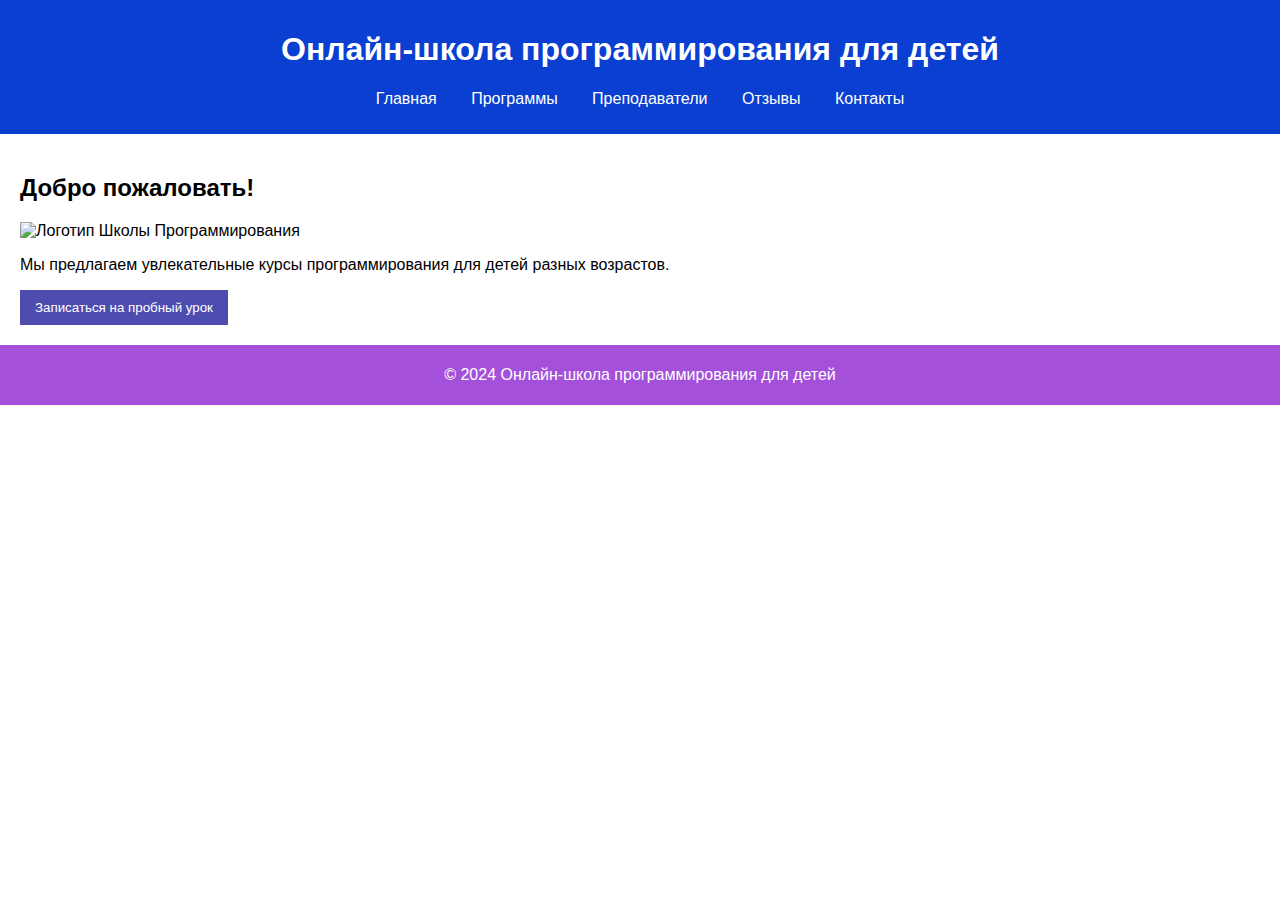
==== index.html @ 80635997 "Add files via upload" ====
<!DOCTYPE html>
<html lang="ru">
<head>
    <meta charset="UTF-8">
    <meta name="viewport" content="width=device-width, initial-scale=1.0">
    <title>Онлайн-школа программирования для детей</title>
    <link rel="stylesheet" href="style.css">
</head>
<body>
    <header>
        <h1>Онлайн-школа программирования для детей</h1>
        <nav>
            <ul>
                <li><a href="index.html">Главная</a></li>
                <li><a href="programs.html">Программы</a></li>
                <li><a href="teachers.html">Преподаватели</a></li>
                <li><a href="reviews.html">Отзывы</a></li>
                <li><a href="contact.html">Контакты</a></li>
            </ul>
        </nav>
    </header>
    <main>
        <h2>Добро пожаловать!</h2>
        <img src="C:\Users\veb2-23\Desktop\Новая папка/sk.png" alt="Логотип Школы Программирования" style="width: 70%; height: auto;">

        <p>Мы предлагаем увлекательные курсы программирования для детей разных возрастов.</p>
        <button onclick="location.href='signup.html'">Записаться на пробный урок</button>
    </main>
    <footer>
        <p>&copy; 2024 Онлайн-школа программирования для детей</p>
    </footer>
    <script src="script.js"></script>
</body>
</html>
---- style.css ----
body {
    font-family: Arial, sans-serif;
    margin: 0;
    padding: 0;
}

header {
    background-color: #0a3fd1;
    color: white;
    padding: 10px;
    text-align: center;
}

nav ul {
    list-style-type: none;
    padding: 0;
}

nav ul li {
    display: inline;
    margin: 0 15px;
}

nav ul li a {
    color: white;
    text-decoration: none;
}

main {
    padding: 20px;
}

footer {
    text-align: center;
    background-color: #a450db;
    color: white;
    padding: 5px 0;
    position: relative;
    bottom: 0;
    width: 100%;
}

button {
    background-color: #4e4caf;
    color: white;
    border: none;
    padding: 10px 15px;
    cursor: pointer;
}

form {
    display: flex;
    flex-direction: column;
}

form label {
    margin: 5px 0;
}

form input {
    margin-bottom: 10px;
    padding: 10px;
    border: 1px solid #ccc;
}
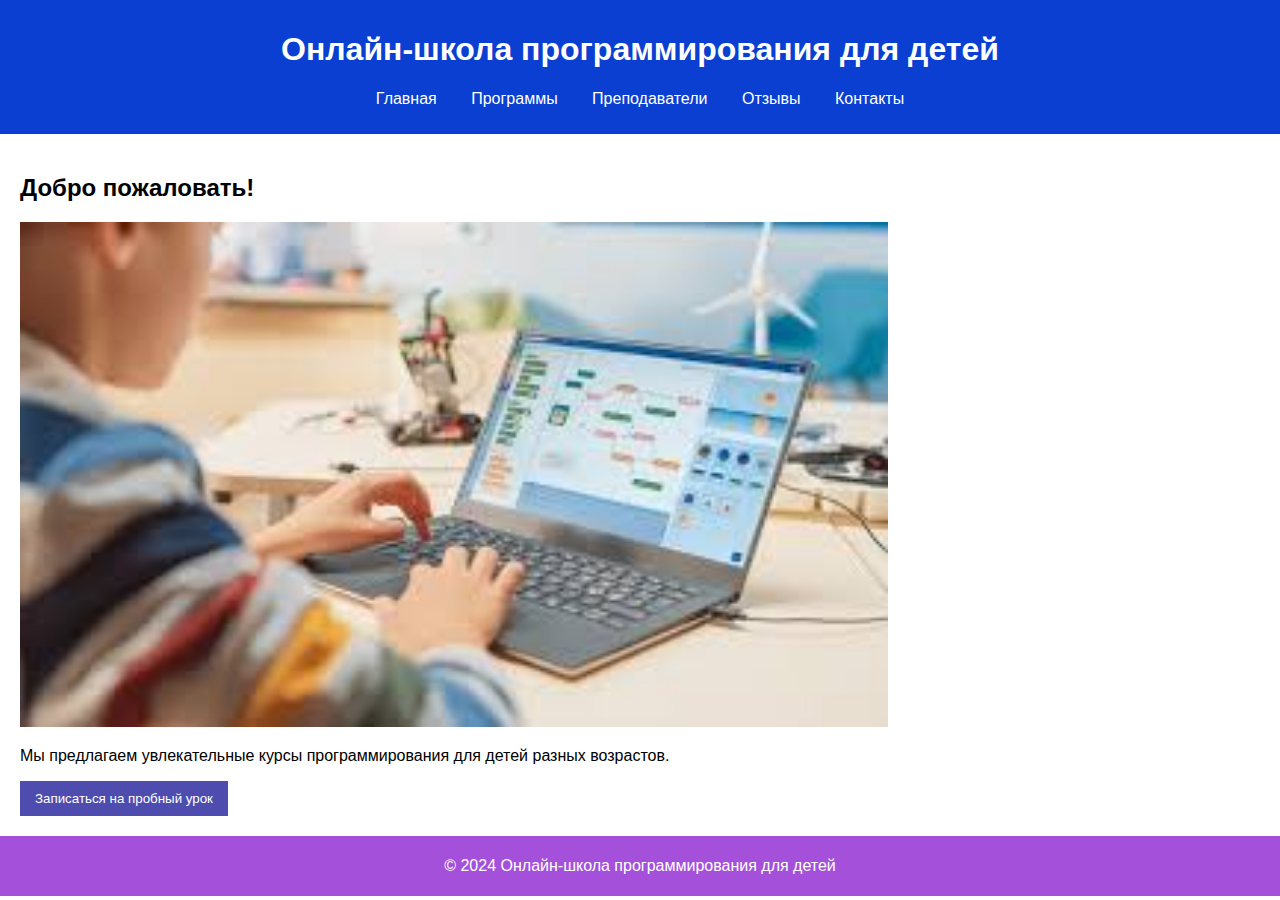
==== commit b7939f22: "Update index.html" ====
--- a/index.html
+++ b/index.html
@@ -21,7 +21,7 @@
     </header>
     <main>
         <h2>Добро пожаловать!</h2>
-        <img src="C:\Users\veb2-23\Desktop\Новая папка/sk.png" alt="Логотип Школы Программирования" style="width: 70%; height: auto;">
+        <img src="skk/sk.png" alt="Логотип Школы Программирования" style="width: 70%; height: auto;">
 
         <p>Мы предлагаем увлекательные курсы программирования для детей разных возрастов.</p>
         <button onclick="location.href='signup.html'">Записаться на пробный урок</button>
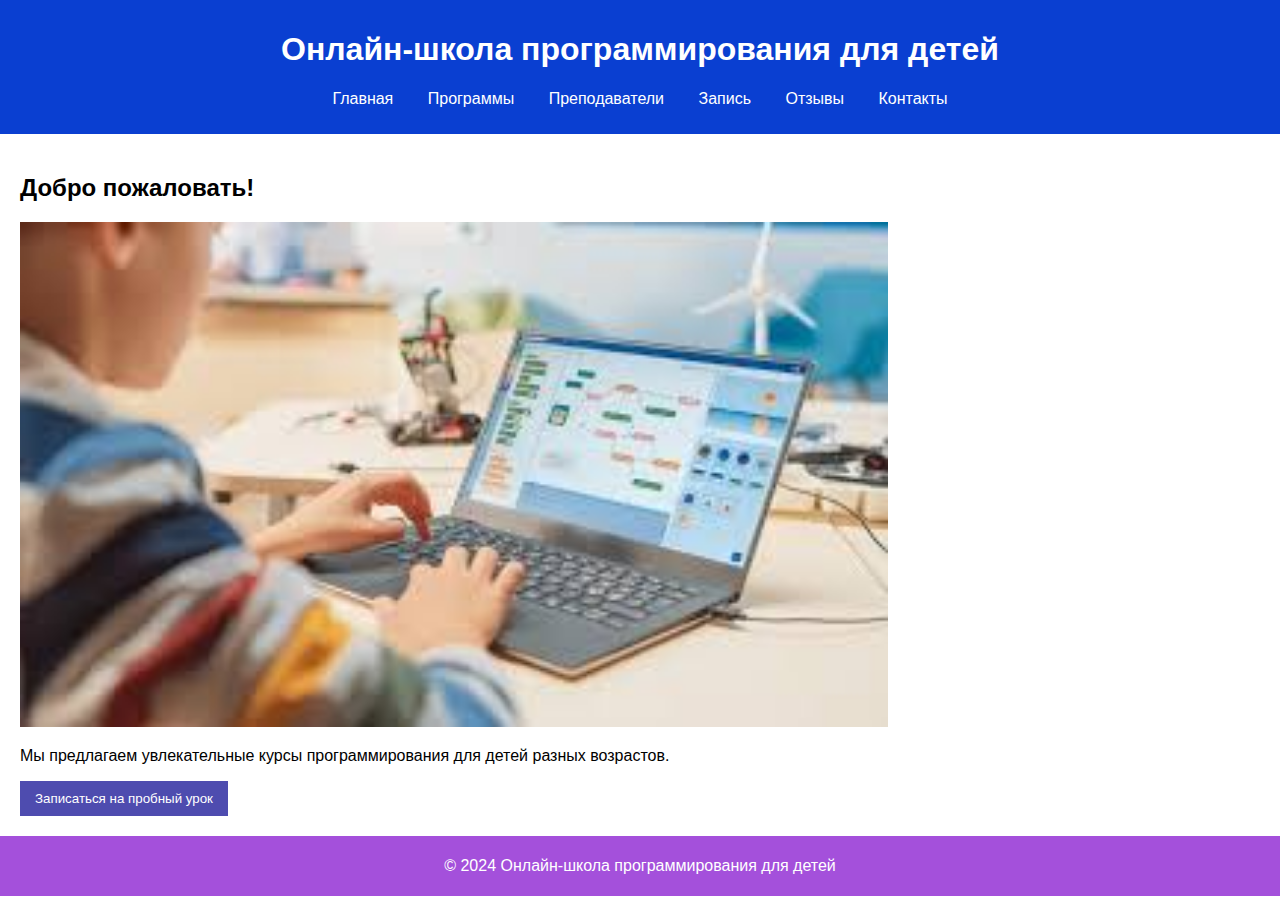
==== commit 31ea5b97: "Update index.html" ====
--- a/index.html
+++ b/index.html
@@ -14,6 +14,7 @@
                 <li><a href="index.html">Главная</a></li>
                 <li><a href="programs.html">Программы</a></li>
                 <li><a href="teachers.html">Преподаватели</a></li>
+                 <li><a href="signup.html">Запись</a></li>
                 <li><a href="reviews.html">Отзывы</a></li>
                 <li><a href="contact.html">Контакты</a></li>
             </ul>
